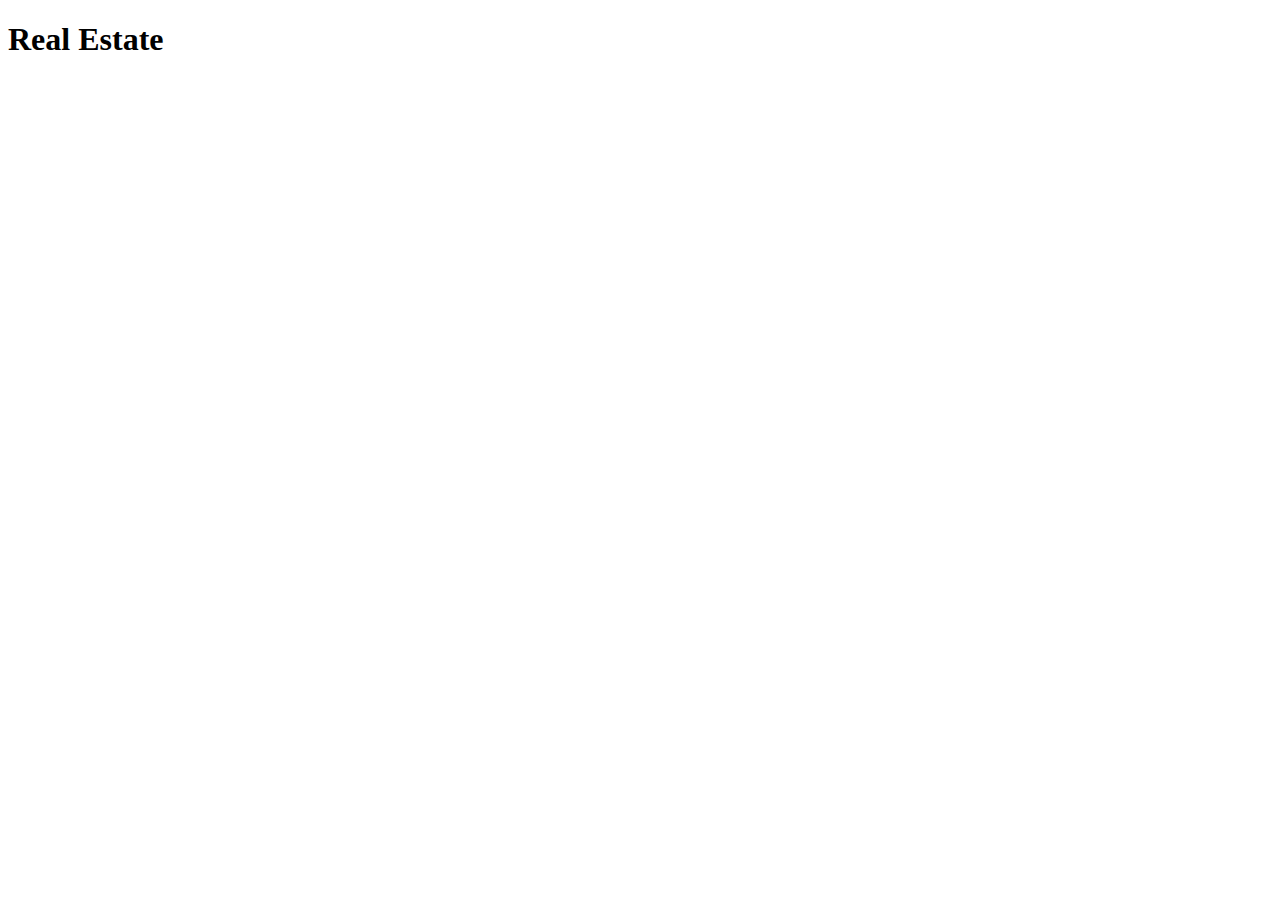
==== index.html @ bd10d24f "creating idex file" ====
<!DOCTYPE html>
<html lang="en">
<head>
    <meta charset="UTF-8">
    <meta name="viewport" content="width=device-width, initial-scale=1.0">
    <title>Document</title>
</head>
<body>
    <H1>Real Estate</H1>
</body>
</html>
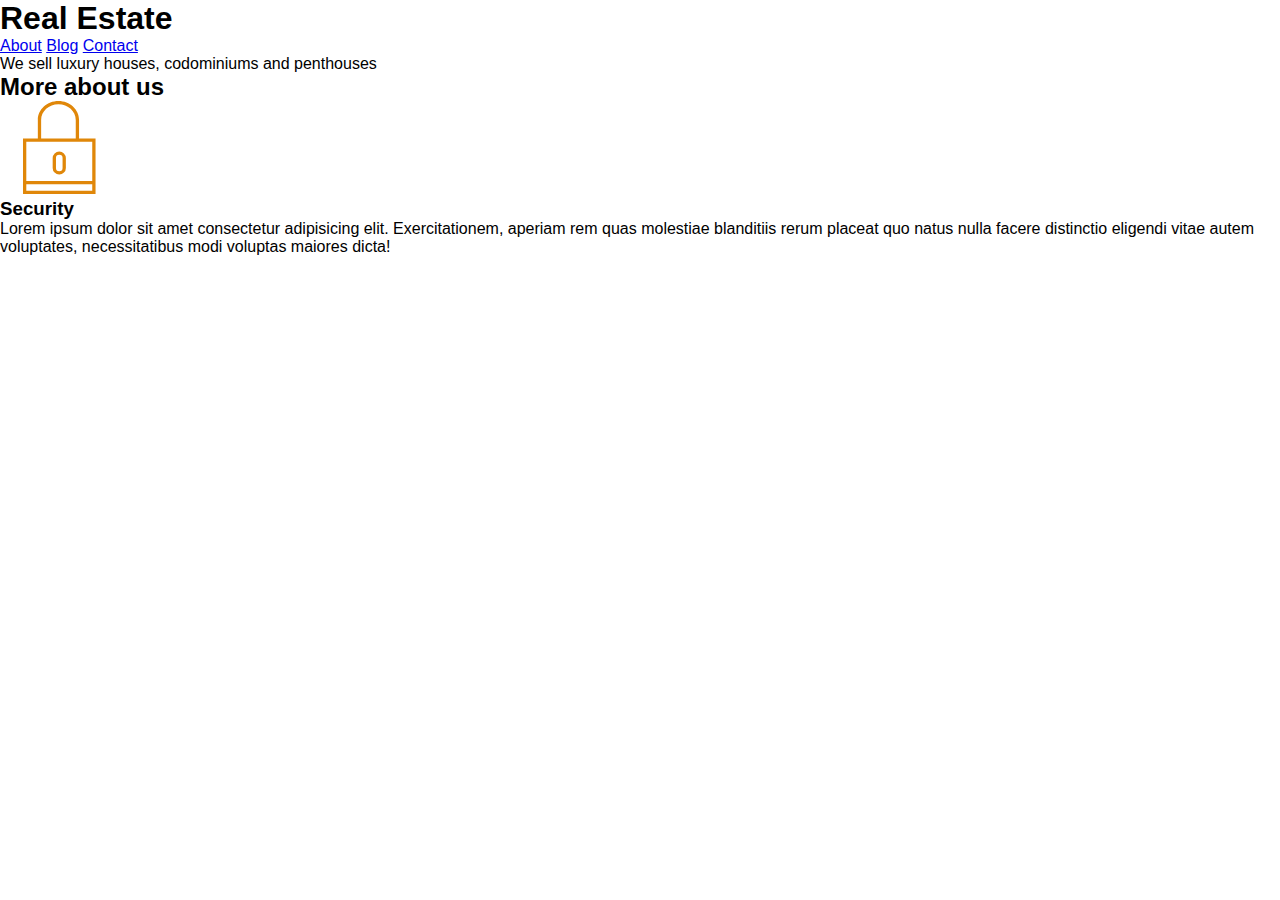
==== commit 473211c1: "adding img and style" ====
--- a/index.html
+++ b/index.html
@@ -1,11 +1,28 @@
 <!DOCTYPE html>
 <html lang="en">
+    <link rel="stylesheet" href="style.css">
 <head>
     <meta charset="UTF-8">
     <meta name="viewport" content="width=device-width, initial-scale=1.0">
     <title>Document</title>
 </head>
 <body>
-    <H1>Real Estate</H1>
+    <header>
+        <H1>Real Estate</H1>
+        <nav>
+            <a href="about.html">About</a>
+            <a href="blog.html">Blog</a>
+            <a href="contact.html">Contact</a>
+        </nav>
+        <p>We sell luxury houses, codominiums and penthouses</p>
+    </header>
+    <main>
+        <h2>More about us</h2>
+        <div>
+            <img src="realEstate-img-main/realEstate-img-main/icon1.svg" alt="">
+            <h3>Security</h3>
+            <p>Lorem ipsum dolor sit amet consectetur adipisicing elit. Exercitationem, aperiam rem quas molestiae blanditiis rerum placeat quo natus nulla facere distinctio eligendi vitae autem voluptates, necessitatibus modi voluptas maiores dicta!</p>
+        </div>
+    </main>
 </body>
 </html>--- a/style.css
+++ b/style.css
@@ -0,0 +1,11 @@
+/*global*/
+*{
+    padding: 0;
+    margin: 0;
+}
+body{
+    font-family: Arial, Helvetica, sans-serif;
+}
+/*utilities*/
+
+/*header*/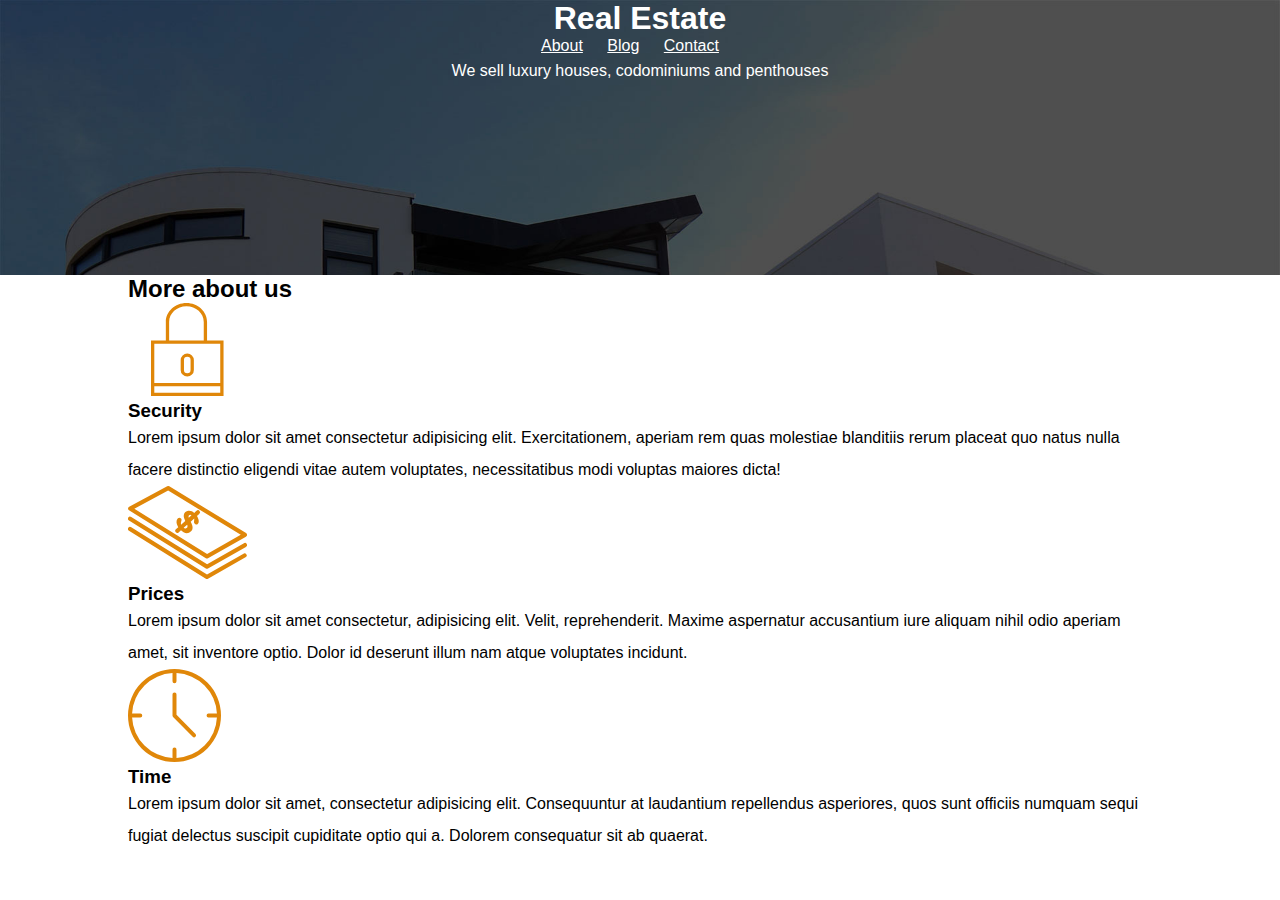
==== commit 26e17d70: "assignment one" ====
--- a/index.html
+++ b/index.html
@@ -7,21 +7,34 @@
     <title>Document</title>
 </head>
 <body>
-    <header>
-        <H1>Real Estate</H1>
-        <nav>
-            <a href="about.html">About</a>
-            <a href="blog.html">Blog</a>
-            <a href="contact.html">Contact</a>
-        </nav>
-        <p>We sell luxury houses, codominiums and penthouses</p>
+    <header class="site-init">
+        <div class="bar">
+            <H1>Real Estate</H1>
+            <nav class="menu">
+                <a href="about.html">About</a>
+                <a href="blog.html">Blog</a>
+                <a href="contact.html">Contact</a>
+            </nav>
+            <p>We sell luxury houses, codominiums and penthouses</p>
+        </div>
+        
     </header>
-    <main>
+    <main class="container">
         <h2>More about us</h2>
         <div>
-            <img src="realEstate-img-main/realEstate-img-main/icon1.svg" alt="">
+            <img src="realEstate-img-main/realEstate-img-main/icon1.svg" alt="lock-element">
             <h3>Security</h3>
             <p>Lorem ipsum dolor sit amet consectetur adipisicing elit. Exercitationem, aperiam rem quas molestiae blanditiis rerum placeat quo natus nulla facere distinctio eligendi vitae autem voluptates, necessitatibus modi voluptas maiores dicta!</p>
+        </div>
+        <div>
+            <img src="realEstate-img-main/realEstate-img-main/icon2.svg" alt="cash-element">
+            <h3>Prices</h3>
+            <p>Lorem ipsum dolor sit amet consectetur, adipisicing elit. Velit, reprehenderit. Maxime aspernatur accusantium iure aliquam nihil odio aperiam amet, sit inventore optio. Dolor id deserunt illum nam atque voluptates incidunt.</p>
+        </div>
+        <div>
+            <img src="realEstate-img-main/realEstate-img-main/icon3.svg" alt="clock-element">
+            <h3>Time</h3>
+            <p>Lorem ipsum dolor sit amet, consectetur adipisicing elit. Consequuntur at laudantium repellendus asperiores, quos sunt officiis numquam sequi fugiat delectus suscipit cupiditate optio qui a. Dolorem consequatur sit ab quaerat.</p>
         </div>
     </main>
 </body>
--- a/style.css
+++ b/style.css
@@ -6,6 +6,34 @@
 body{
     font-family: Arial, Helvetica, sans-serif;
 }
+p{
+    line-height: 2;
+}
 /*utilities*/
+.container{
+    width: 80%;
+    margin-left: auto;
+    margin-right: auto;
+}
+/*header*/
 
-/*header*/+header.site-init{
+    background-image: url(./realEstate-img-main/realEstate-img-main/header.jpg);
+    background-position: center middle;
+    background-size: cover;
+    height: 275px;
+    color: white;
+    text-align: center;
+}
+.bar{
+    justify-content: space-around;
+    align-items: center;
+    height: 100px;
+}
+
+/*menu*/
+.menu a{
+    color: white;
+   margin-right: 20px;
+}
+
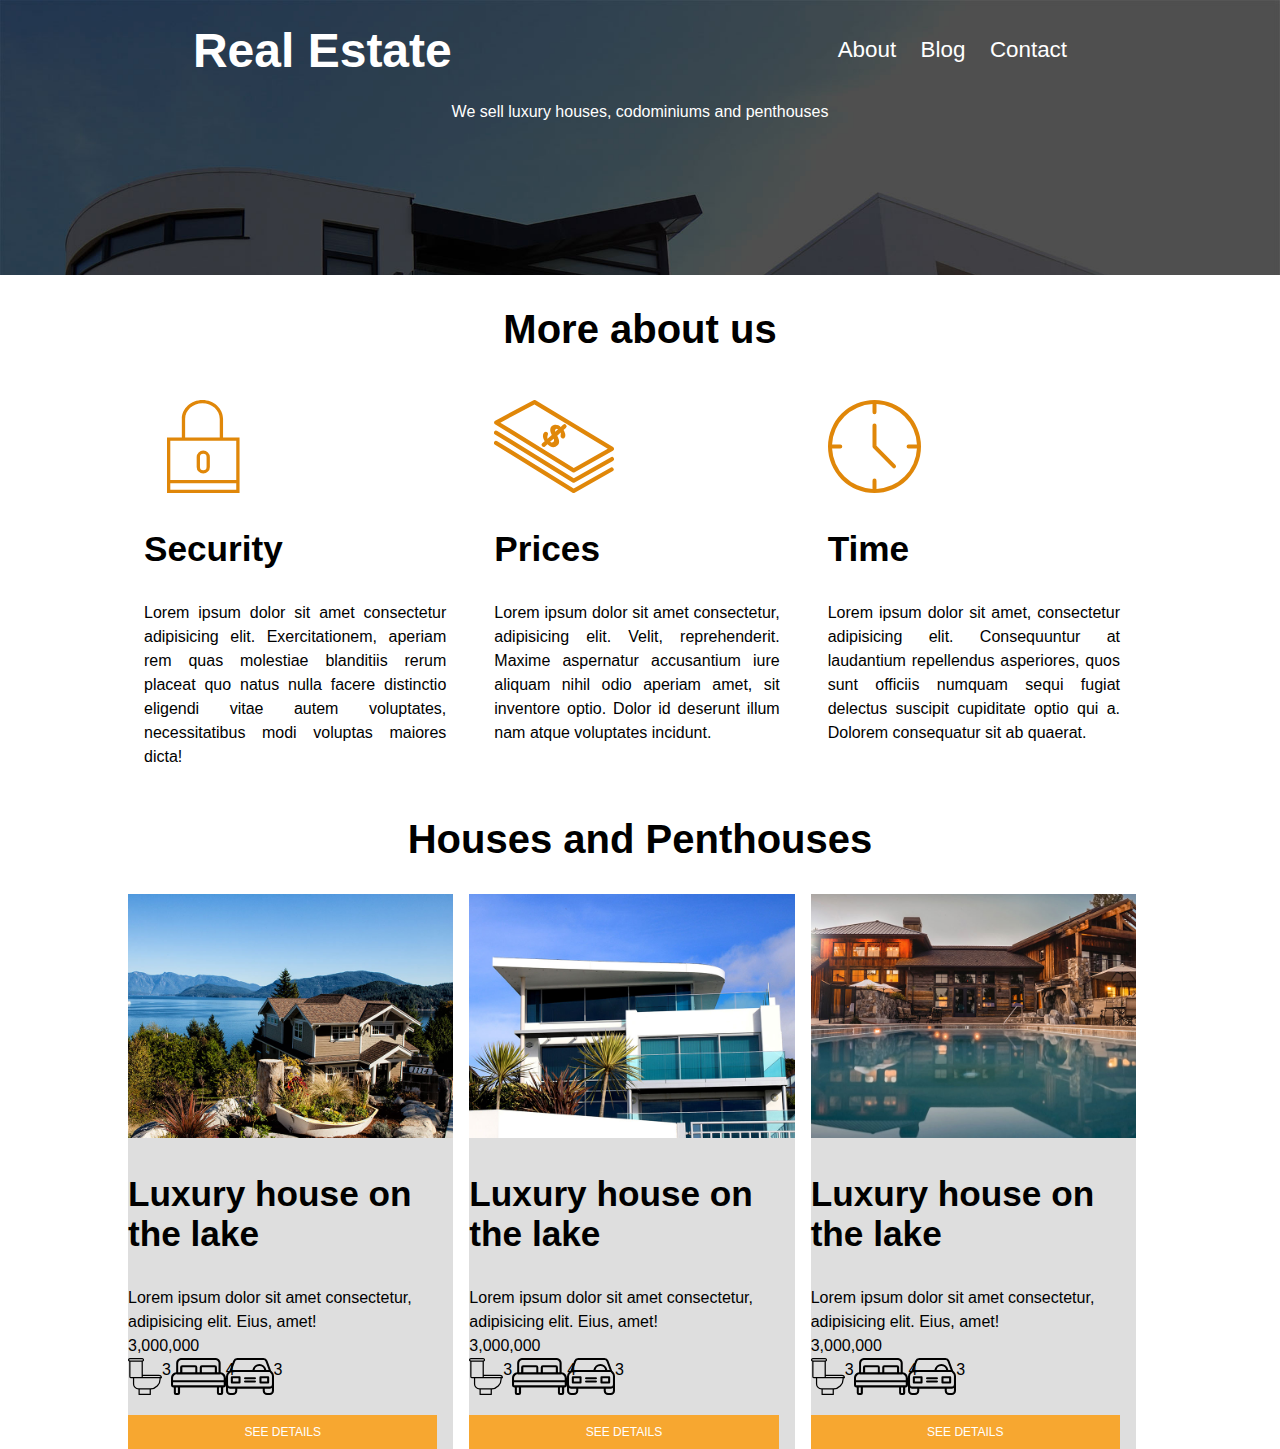
==== commit 7d0170d2: "asn2" ====
--- a/index.html
+++ b/index.html
@@ -15,27 +15,108 @@
                 <a href="blog.html">Blog</a>
                 <a href="contact.html">Contact</a>
             </nav>
-            <p>We sell luxury houses, codominiums and penthouses</p>
         </div>
-        
+        <p>We sell luxury houses, codominiums and penthouses</p>
     </header>
     <main class="container">
         <h2>More about us</h2>
-        <div>
-            <img src="realEstate-img-main/realEstate-img-main/icon1.svg" alt="lock-element">
-            <h3>Security</h3>
-            <p>Lorem ipsum dolor sit amet consectetur adipisicing elit. Exercitationem, aperiam rem quas molestiae blanditiis rerum placeat quo natus nulla facere distinctio eligendi vitae autem voluptates, necessitatibus modi voluptas maiores dicta!</p>
-        </div>
-        <div>
-            <img src="realEstate-img-main/realEstate-img-main/icon2.svg" alt="cash-element">
-            <h3>Prices</h3>
-            <p>Lorem ipsum dolor sit amet consectetur, adipisicing elit. Velit, reprehenderit. Maxime aspernatur accusantium iure aliquam nihil odio aperiam amet, sit inventore optio. Dolor id deserunt illum nam atque voluptates incidunt.</p>
-        </div>
-        <div>
-            <img src="realEstate-img-main/realEstate-img-main/icon3.svg" alt="clock-element">
-            <h3>Time</h3>
-            <p>Lorem ipsum dolor sit amet, consectetur adipisicing elit. Consequuntur at laudantium repellendus asperiores, quos sunt officiis numquam sequi fugiat delectus suscipit cupiditate optio qui a. Dolorem consequatur sit ab quaerat.</p>
+        <div class="flex-c">
+            <div class="more-about-item">
+                <img src="realEstate-img-main/realEstate-img-main/icon1.svg" alt="lock-element">
+                <h3>Security</h3>
+                <p>Lorem ipsum dolor sit amet consectetur adipisicing elit. Exercitationem, aperiam rem quas molestiae blanditiis rerum placeat quo natus nulla facere distinctio eligendi vitae autem voluptates, necessitatibus modi voluptas maiores dicta!</p>
+            </div>
+            <div class="more-about-item">
+                <img src="realEstate-img-main/realEstate-img-main/icon2.svg" alt="cash-element">
+                <h3>Prices</h3>
+                <p>Lorem ipsum dolor sit amet consectetur, adipisicing elit. Velit, reprehenderit. Maxime aspernatur accusantium iure aliquam nihil odio aperiam amet, sit inventore optio. Dolor id deserunt illum nam atque voluptates incidunt.</p>
+            </div>
+            <div class="more-about-item">
+                <img src="realEstate-img-main/realEstate-img-main/icon3.svg" alt="clock-element">
+                <h3>Time</h3>
+                <p>Lorem ipsum dolor sit amet, consectetur adipisicing elit. Consequuntur at laudantium repellendus asperiores, quos sunt officiis numquam sequi fugiat delectus suscipit cupiditate optio qui a. Dolorem consequatur sit ab quaerat.</p>
+            </div>
         </div>
     </main>
+    <section class="container">
+        <h2>Houses and Penthouses</h2>
+        <div class="flex-c">
+            <div class="houses-items">
+                <div>
+                    <img src="realEstate-img-main/realEstate-img-main/announcement1.jpg" alt="">
+                </div>
+                    <div>
+                        <h3>Luxury house on the lake</h3>
+                        <p>Lorem ipsum dolor sit amet consectetur, adipisicing elit. Eius, amet!</p>
+                        <p>3,000,000</p>
+                        <ul class="flex-c">
+                            <li class="flex-c">
+                                <img src="./realEstate-img-main/realEstate-img-main/icon_wc.svg" alt="">
+                                <p>3</p>
+                            </li>
+                            <li class="flex-c">
+                                <img src="./realEstate-img-main/realEstate-img-main/icon_room.svg" alt="">
+                                <p>4</p>
+                            </li>
+                            <li class="flex-c">
+                                <img src="./realEstate-img-main/realEstate-img-main/icon_parking.svg" alt="">
+                                <p>3</p>
+                            </li>
+                        </ul>
+                        <a href="#" class="btn-see-details">See details</a>
+                    </div>
+            </div>
+            <div class="houses-items">
+                <div>
+                    <img src="realEstate-img-main/realEstate-img-main/announcement2.jpg" alt="">
+                </div>
+                    <div>
+                        <h3>Luxury house on the lake</h3>
+                        <p>Lorem ipsum dolor sit amet consectetur, adipisicing elit. Eius, amet!</p>
+                        <p>3,000,000</p>
+                        <ul class="flex-c">
+                            <li class="flex-c">
+                                <img src="./realEstate-img-main/realEstate-img-main/icon_wc.svg" alt="">
+                                <p>3</p>
+                            </li>
+                            <li class="flex-c">
+                                <img src="./realEstate-img-main/realEstate-img-main/icon_room.svg" alt="">
+                                <p>4</p>
+                            </li>
+                            <li class="flex-c">
+                                <img src="./realEstate-img-main/realEstate-img-main/icon_parking.svg" alt="">
+                                <p>3</p>
+                            </li>
+                        </ul>
+                        <a href="#" class="btn-see-details">See details</a>
+                    </div>
+            </div>
+            <div class="houses-items">
+            <div>
+                <img src="realEstate-img-main/realEstate-img-main/announcement3.jpg" alt="">
+            </div>
+                <div>
+                    <h3>Luxury house on the lake</h3>
+                    <p>Lorem ipsum dolor sit amet consectetur, adipisicing elit. Eius, amet!</p>
+                    <p>3,000,000</p>
+                    <ul class="flex-c">
+                        <li class="flex-c">
+                            <img src="./realEstate-img-main/realEstate-img-main/icon_wc.svg" alt="">
+                            <p>3</p>
+                        </li>
+                        <li class="flex-c">
+                            <img src="./realEstate-img-main/realEstate-img-main/icon_room.svg" alt="">
+                            <p>4</p>
+                        </li>
+                        <li class="flex-c">
+                            <img src="./realEstate-img-main/realEstate-img-main/icon_parking.svg" alt="">
+                            <p>3</p>
+                        </li>
+                    </ul>
+                    <a href="#" class="btn-see-details">See details</a>
+                </div>
+        </div>
+        
+    </section>
 </body>
 </html>--- a/style.css
+++ b/style.css
@@ -7,7 +7,31 @@
     font-family: Arial, Helvetica, sans-serif;
 }
 p{
-    line-height: 2;
+    line-height: 1.5;
+    font-size: 1rem;
+}
+h1{
+    font-size:3rem ;
+}
+h2{
+    font-size: 2.5rem;
+    text-align: center;
+    margin-top: 2rem;
+    margin-bottom: 2rem;
+}
+h3{
+    font-size: 2.2rem;
+    margin-top: 2rem;
+    margin-bottom: 2rem;
+}
+a{
+    color:black;
+    font-size: 1.4rem;
+    text-decoration: none;
+    margin-right: 1rem; 
+}
+img{
+    max-width: 100%;
 }
 /*utilities*/
 .container{
@@ -15,6 +39,33 @@
     margin-left: auto;
     margin-right: auto;
 }
+.flex-c{
+    display:flex ;
+}
+.btn-see-details{
+    display: 
+    block;
+    background-color: rgb(247, 167, 48);
+    color: white;
+    padding: 10px;
+    text-transform: uppercase;
+    margin-top: 20px;
+    font-size: 12px;
+    text-align: center;
+}
+.bar{
+    display: flex;
+    justify-content: space-around;
+    align-items: center;
+    height: 100px;
+}
+.bt{
+    font-weight: bold;
+}
+.lt{
+    font-weight: 100;
+}
+
 /*header*/
 
 header.site-init{
@@ -25,15 +76,58 @@
     color: white;
     text-align: center;
 }
-.bar{
-    justify-content: space-around;
-    align-items: center;
-    height: 100px;
-}
+
 
 /*menu*/
 .menu a{
     color: white;
-   margin-right: 20px;
+    margin-right: 20px;
 }
+/*more about use*/
+.more-about-item{
+    margin-right: 1rem;
+    padding: 1rem;
+}
+.more-about-item p{
+    text-align: justify;
+}
+/*houses and penthouses*/
 
+.houses-items{
+    margin-right: 1rem;
+    background-color: #dedede;
+}
+.houses-item a{
+    color: black;
+}
+/*contact*/
+.site-contact{
+    background-color: rgb(193, 134, 6);
+    color: black;
+    height: 20rem;
+}
+.site-contact a{
+    color: black;
+}
+.form-container{
+    background-color: #dedede;
+}
+.form-container fieldset{
+    font-size: 1.6rem;
+    margin: 1rem;
+    border: 1px solid gray;
+    border-radius: 1rem;
+}
+.form-control{
+    margin: 1rem;
+}
+.form-control input,
+.form-control select,
+.form-control textarea{
+    width: 60%;
+    padding: 3px;
+}
+.form-control label{
+    display: inline-block;
+    width: 150px;
+}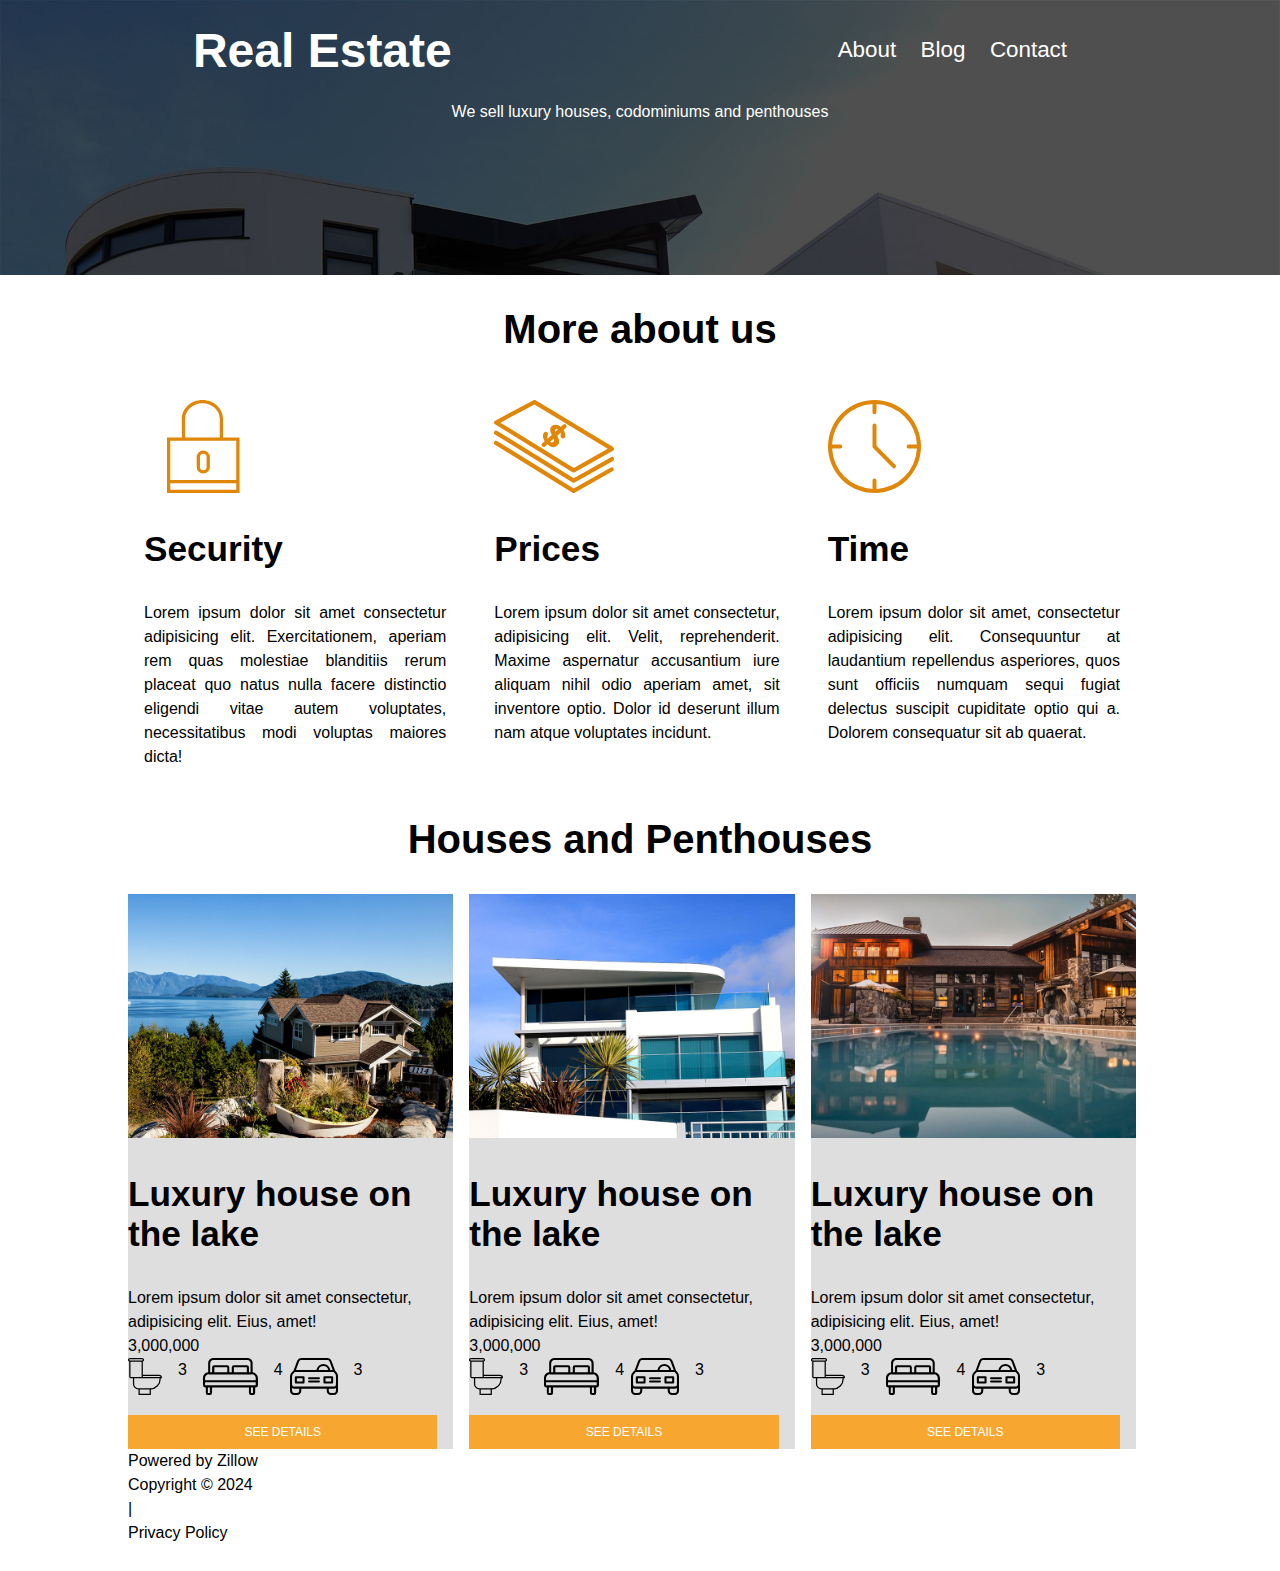
==== commit 59a18c12: "final" ====
--- a/index.html
+++ b/index.html
@@ -50,15 +50,15 @@
                         <p>Lorem ipsum dolor sit amet consectetur, adipisicing elit. Eius, amet!</p>
                         <p>3,000,000</p>
                         <ul class="flex-c">
-                            <li class="flex-c">
+                            <li class="flex-icon">
                                 <img src="./realEstate-img-main/realEstate-img-main/icon_wc.svg" alt="">
                                 <p>3</p>
                             </li>
-                            <li class="flex-c">
+                            <li class="flex-icon">
                                 <img src="./realEstate-img-main/realEstate-img-main/icon_room.svg" alt="">
                                 <p>4</p>
                             </li>
-                            <li class="flex-c">
+                            <li class="flex-icon">
                                 <img src="./realEstate-img-main/realEstate-img-main/icon_parking.svg" alt="">
                                 <p>3</p>
                             </li>
@@ -75,15 +75,15 @@
                         <p>Lorem ipsum dolor sit amet consectetur, adipisicing elit. Eius, amet!</p>
                         <p>3,000,000</p>
                         <ul class="flex-c">
-                            <li class="flex-c">
+                            <li class="flex-icon">
                                 <img src="./realEstate-img-main/realEstate-img-main/icon_wc.svg" alt="">
                                 <p>3</p>
                             </li>
-                            <li class="flex-c">
+                            <li class="flex-icon">
                                 <img src="./realEstate-img-main/realEstate-img-main/icon_room.svg" alt="">
                                 <p>4</p>
                             </li>
-                            <li class="flex-c">
+                            <li class="flex-icon">
                                 <img src="./realEstate-img-main/realEstate-img-main/icon_parking.svg" alt="">
                                 <p>3</p>
                             </li>
@@ -100,15 +100,15 @@
                     <p>Lorem ipsum dolor sit amet consectetur, adipisicing elit. Eius, amet!</p>
                     <p>3,000,000</p>
                     <ul class="flex-c">
-                        <li class="flex-c">
+                        <li class="flex-icon">
                             <img src="./realEstate-img-main/realEstate-img-main/icon_wc.svg" alt="">
                             <p>3</p>
                         </li>
-                        <li class="flex-c">
+                        <li class="flex-icon">
                             <img src="./realEstate-img-main/realEstate-img-main/icon_room.svg" alt="">
                             <p>4</p>
                         </li>
-                        <li class="flex-c">
+                        <li class="flex-icon">
                             <img src="./realEstate-img-main/realEstate-img-main/icon_parking.svg" alt="">
                             <p>3</p>
                         </li>
@@ -116,7 +116,24 @@
                     <a href="#" class="btn-see-details">See details</a>
                 </div>
         </div>
-        
     </section>
+    <footer class="container">
+        <div>
+            <div>
+                <p>Powered by Zillow</p>
+            </div>
+            <div>
+                <p>Copyright &copy; 2024</p>
+                <p>|</p>
+                <p>Privacy Policy</p>
+            </div>
+            <div>
+                <a href="#"><i class="fa-brands fa-facebook-f"></i></a>
+                <a href="#"><i class="fa-brands fa-linkedin-in"></i></a>
+                <a href="#"><i class="fa-brands fa-youtube"></i></a>
+            </div>
+        </div>
+    </footer>
+      
 </body>
 </html>--- a/style.css
+++ b/style.css
@@ -41,7 +41,9 @@
 }
 .flex-c{
     display:flex ;
+    flex-direction: row;
 }
+
 .btn-see-details{
     display: 
     block;
@@ -58,6 +60,21 @@
     justify-content: space-around;
     align-items: center;
     height: 100px;
+}
+@media(max-width:768px){
+    /*mobile presentation*/
+    .bar{
+        flex-direction: column;
+    }
+    .container{
+        width: 90%;
+    }
+    .flex-c{
+        flex-direction: column;
+    }
+    h3{
+        text-align: center;
+    }
 }
 .bt{
     font-weight: bold;
@@ -76,8 +93,21 @@
     color: white;
     text-align: center;
 }
-
-
+header.about{
+    background-image: url(./realEstate-img-main/realEstate-img-main/announcement5.jpg);
+    background-position: center center;
+    background-size: cover;
+    height: 300px;
+    color: rgb(235, 238, 243);
+    text-align: center;
+}
+header.blog{
+    background-image:url(./realEstate-img-main/realEstate-img-main/blog1.jpg);
+    background-position: center center;
+    background-size:cover;
+    height: 400px;
+    text-align: center;
+}
 /*menu*/
 .menu a{
     color: white;
@@ -91,6 +121,13 @@
 .more-about-item p{
     text-align: justify;
 }
+@media(max-width:768px){
+    .more-about-item img{
+        display: block;
+        margin-left: auto;
+        margin-right: auto;
+    } 
+}
 /*houses and penthouses*/
 
 .houses-items{
@@ -99,6 +136,13 @@
 }
 .houses-item a{
     color: black;
+}
+.flex-icon{
+    display: flex;
+}
+.flex-icon p{
+    margin-left: 1rem;
+    margin-right: 1rem;
 }
 /*contact*/
 .site-contact{
@@ -130,4 +174,11 @@
 .form-control label{
     display: inline-block;
     width: 150px;
+}
+/*footer*/
+.footer{
+    display: flex;
+    justify-content: space-around;
+    height: 150px;
+    align-items: center;
 }